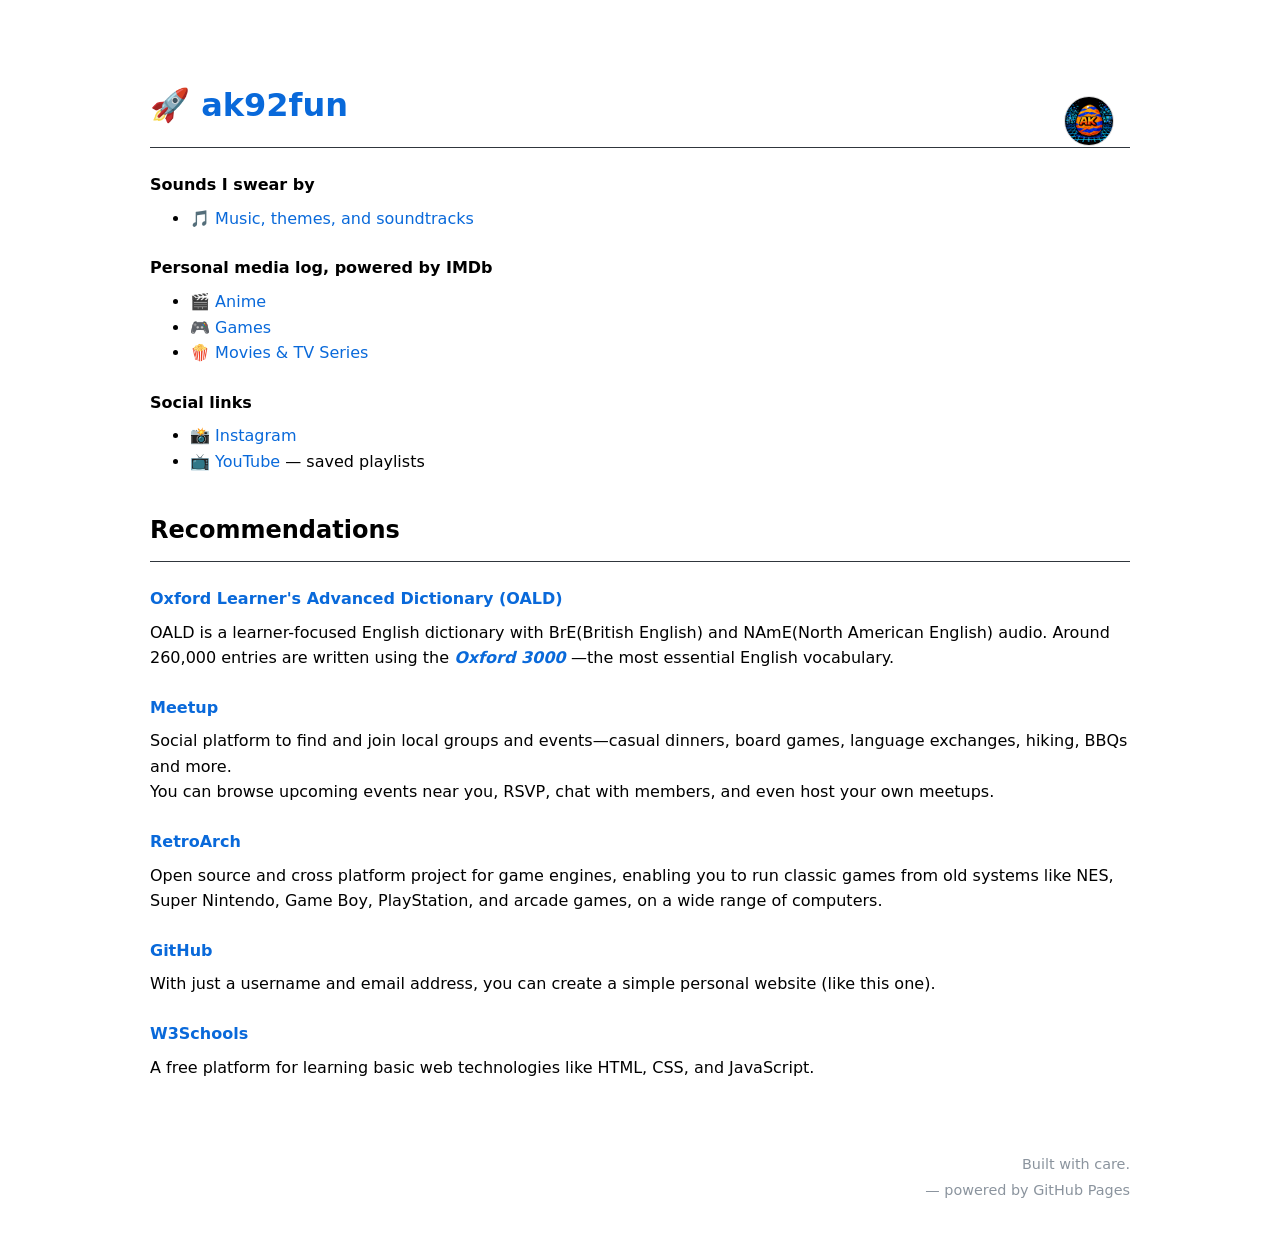
==== index.html @ 3401b142 "Add site files" ====
<!doctype html>
<html lang="en">
<head>
  <meta charset="utf-8" />
  <meta name="viewport" content="width=device-width, initial-scale=1" />
  <link rel="stylesheet" href="./css/style.css?v=3"/>
  <title>Home | 🚀 ak92fun</title>
</head>
<body>
  <main class="content container">

    <header class="site-header">
      <h1><a href="./">🚀 ak92fun</a></h1>
    
      <a class="profile-icon"
         href="https://github.com/ak92fun"
         target="_blank"
         rel="noopener noreferrer">
        <img src="/assets/images/avatar.png" alt="Profile">
      </a>
      <hr>
    </header>

    <section>
      <h4>Sounds I swear by</h4>
      <ul>
        <li>🎵 <a href="/music.html">Music, themes, and soundtracks</a></li>
      </ul>
      <h4>Personal media log, powered by <strong>IMDb</strong></h4>
      <ul>
        <li>🎬 <a href="https://www.imdb.com/list/ls563817062/?ref_=ext_shr_lnk" target="_blank" rel="noopener noreferrer">Anime</a></li>
        <li>🎮 <a href="https://www.imdb.com/list/ls563810496/?ref_=ext_shr_lnk" target="_blank" rel="noopener noreferrer">Games</a></li>
        <li>🍿 <a href="https://www.imdb.com/list/ls563817143/?ref_=ext_shr_lnk" target="_blank" rel="noopener noreferrer">Movies &amp; TV Series</a></li>
      </ul>
      <h4>Social links</h4>
      <ul>
        <li>📸 <a href="https://instagram.com/ak92fun" target="_blank" rel="noopener noreferrer" >Instagram</a></li>
        <li>📺 <a href="https://www.youtube.com/@ak92fun" target="_blank" rel="noopener noreferrer">YouTube</a> — saved playlists</li>
      </ul>
    </section>

    <section>
      <h2>Recommendations</h2>
      <hr>
      <h4>
        <a href="https://www.oxfordlearnersdictionaries.com/us" target="_blank" rel="noopener noreferrer">
          Oxford Learner's Advanced Dictionary (OALD)
        </a>
      </h4>
      <p>
        OALD is a learner-focused English dictionary with BrE(British English) and NAmE(North American English) audio.
        Around 260,000 entries are written using the
        <strong><em>
          <a href="https://www.oxfordlearnersdictionaries.com/us/wordlist/american_english/oxford3000" target="_blank" rel="noopener noreferrer">Oxford 3000</a>
        </em></strong>
        —the most essential English vocabulary.
      </p>

      <h4><a href="https://www.meetup.com" target="_blank" rel="noopener noreferrer">Meetup</a></h4>
      <p>
        Social platform to find and join local groups and events—casual dinners, board games, language exchanges,
        hiking, BBQs and more.<br />
        You can browse upcoming events near you, RSVP, chat with members, and even host your own meetups.
      </p>

      <h4><a href="https://www.retroarch.com" target="_blank" rel="noopener noreferrer">RetroArch</a></h4>
      <p>
        Open source and cross platform project for game engines, enabling you to run classic games from old systems
        like NES, Super Nintendo, Game Boy, PlayStation, and arcade games, on a wide range of computers.
      </p>

      <h4><a href="https://github.com" target="_blank" rel="noopener noreferrer">GitHub</a></h4>
      <p>
        With just a username and email address, you can create a simple personal website (like this one).
      </p>

      <h4><a href="https://www.w3schools.com" target="_blank" rel="noopener noreferrer">W3Schools</a></h4>
      <p>
        A free platform for learning basic web technologies like HTML, CSS, and JavaScript.
      </p>
    </section>
  </main>

  <footer class="site-footer container">
    <p>Built with care.</p>
    <p>— powered by GitHub Pages</p>
  </footer>
</body>
</html>
---- css/style.css ----
/* =========================
   Base (system UI)
   ========================= */
:root {
  color-scheme: light dark; /* allows native form controls to match */
}

html {
  font-family: system-ui, -apple-system, BlinkMacSystemFont, "Segoe UI", Roboto,
    Ubuntu, Cantarell, "Noto Sans", Arial, sans-serif,
    "Apple Color Emoji","Segoe UI Emoji", "Segoe UI Symbol";
  font-size: 16px;
  line-height: 1.6;
  -webkit-text-size-adjust: 100%;
}

body {
  margin: 0;
}

.container {
  max-width: 980px;
  margin: 0 auto;
  padding: 32px 16px;
}

/* =========================
   Site header
   ========================= */
.site-header {
  position: relative;
  padding: 0;
}

.content h1,
.content h2,
.content h3,
.content h4 {
  margin-top: 1.5em;
  margin-bottom: 0.5em;
}

h1 + hr, h2 + hr, h3 + hr, h4 + hr {
  margin-top: 0.4em;
}

hr + h2, hr + h3, hr + h4 {
  margin-top: 0.8em;
}

h4 + p,
h4 + ul,
h4 + ol {
  margin-top: 0.3em;
}

/* =========================
   Links
   ========================= */
a {
  color: #0969da;
  text-decoration: none;
}
a:hover {
  text-decoration: underline;
}

/* =========================
   Profile icon
   ========================= */
.profile-icon {
  position: absolute;
  top: 16px;
  right: 16px;
  z-index: 10;
}

.profile-icon img {
  width: 48px;
  height: 48px;
  border-radius: 50%;
  border: 1px solid rgba(27, 31, 36, 0.15);
  background: transparent;
  display: block;
}

.profile-icon img:hover {
  border-color: currentColor;
  box-shadow: 0 0 0 2px rgba(9, 105, 218, 0.25);
}

@media (max-width: 600px) {
  .profile-icon img {
    width: 40px;
    height: 40px;
  }
}

/* =========================
   Code (inline + blocks)
   ========================= */

/* inline code */
.content :not(pre) > code {
  font-family: ui-monospace, SFMono-Regular, SFMono, Menlo, Monaco, Consolas,
    "Liberation Mono", "Courier New", monospace;
  font-size: 0.95em;
  padding: 0.2em 0.35em;
  border-radius: 6px;
  background: rgba(175, 184, 193, 0.2);
}

/* code blocks: works for plain <pre><code> AND Rouge wrappers */
.content pre,
.content .highlight {
  border-radius: 6px;
  overflow-x: auto;
}

.content pre {
  padding: 16px;
  margin: 16px 0;
  background: #f6f8fa;
  border: 1px solid rgba(27, 31, 36, 0.15);
}

.content pre code {
  background: transparent;
  padding: 0;
}

/* Rouge wrapper (Jekyll) */
.content .highlight {
  margin: 16px 0;
  background: #f6f8fa;
  border: 1px solid rgba(27, 31, 36, 0.15);
}

.content .highlight pre {
  margin: 0;
  border: 0;
  background: transparent;
}


/* =========================
   Blockquotes
   ========================= */
blockquote {
  margin: 0.75em 0;
  padding: 0.3em 1em;
  background-color: transparent;
  border-left: 3px solid #c9d1d9;
  color: #8b949e;
}

blockquote p {
  margin: 0;
}

/* =========================
   Tables
   ========================= */
.content table {
  border-collapse: separate;
  border-spacing: 0;
  display: table;
  width: auto;
  max-width: 100%;
  overflow: hidden;

  border: 1px solid rgba(27, 31, 36, 0.15);
  border-radius: 6px;
}

.content th,
.content td {
  padding: 6px 13px;
  border-top: 1px solid rgba(27, 31, 36, 0.15);
  border-left: 1px solid rgba(27, 31, 36, 0.15);
}

.content tr > *:first-child {
  border-left: 0;
}

.content thead th {
  background: #f6f8fa;
}

.content tbody tr:nth-child(even) {
  background: rgba(175, 184, 193, 0.15);
}

/* Rounded corners via first/last cells */
.content thead tr:first-child th:first-child {
  border-top-left-radius: 6px;
}
.content thead tr:first-child th:last-child {
  border-top-right-radius: 6px;
}
.content tbody tr:last-child td:first-child {
  border-bottom-left-radius: 6px;
}
.content tbody tr:last-child td:last-child {
  border-bottom-right-radius: 6px;
}

/* =========================
   Horizontal rule
   ========================= */
hr {
  border: 0;
  border-top: 1px solid #30363d; 
  margin: 0.75em 0;
}

/* =========================
   Footer
   ========================= */

.site-footer {
  margin-top: 1em;
  padding-top: 0.5em;
  text-align: right;
  color: #8b949e;
  font-size: 0.9em;
}

.site-footer p {
  margin: 0.2em 0;
}

/* =========================
   Dark mode overrides
   ========================= */
@media (prefers-color-scheme: dark) {
  body {
    background: #0d1117;
    color: #c9d1d9;
  }
  
  a {
    color: #58a6ff;
  }
  
  .profile-icon img {
    border-color: #30363d;
    background: #0d1117;
  }
  
  /* inline code */
  .content :not(pre) > code {
    background: rgba(110, 118, 129, 0.4);
  }
  
  /* code blocks + rouge wrappers */
  .content pre,
  .content .highlight {
    background: #161b22;
    border-color: #30363d;
  }
  
  /* tables */
  .content table {
    border-color: #30363d;
  }
  
  .content th,
  .content td {
    border-top-color: #30363d;
    border-left-color: #30363d;
  }
  
  .content thead th {
    background: #161b22;
  }
  
  .content tbody tr:nth-child(even) {
    background: rgba(110, 118, 129, 0.15);
  }
  
  .content hr {
    border-top-color: #30363d;
  }
}
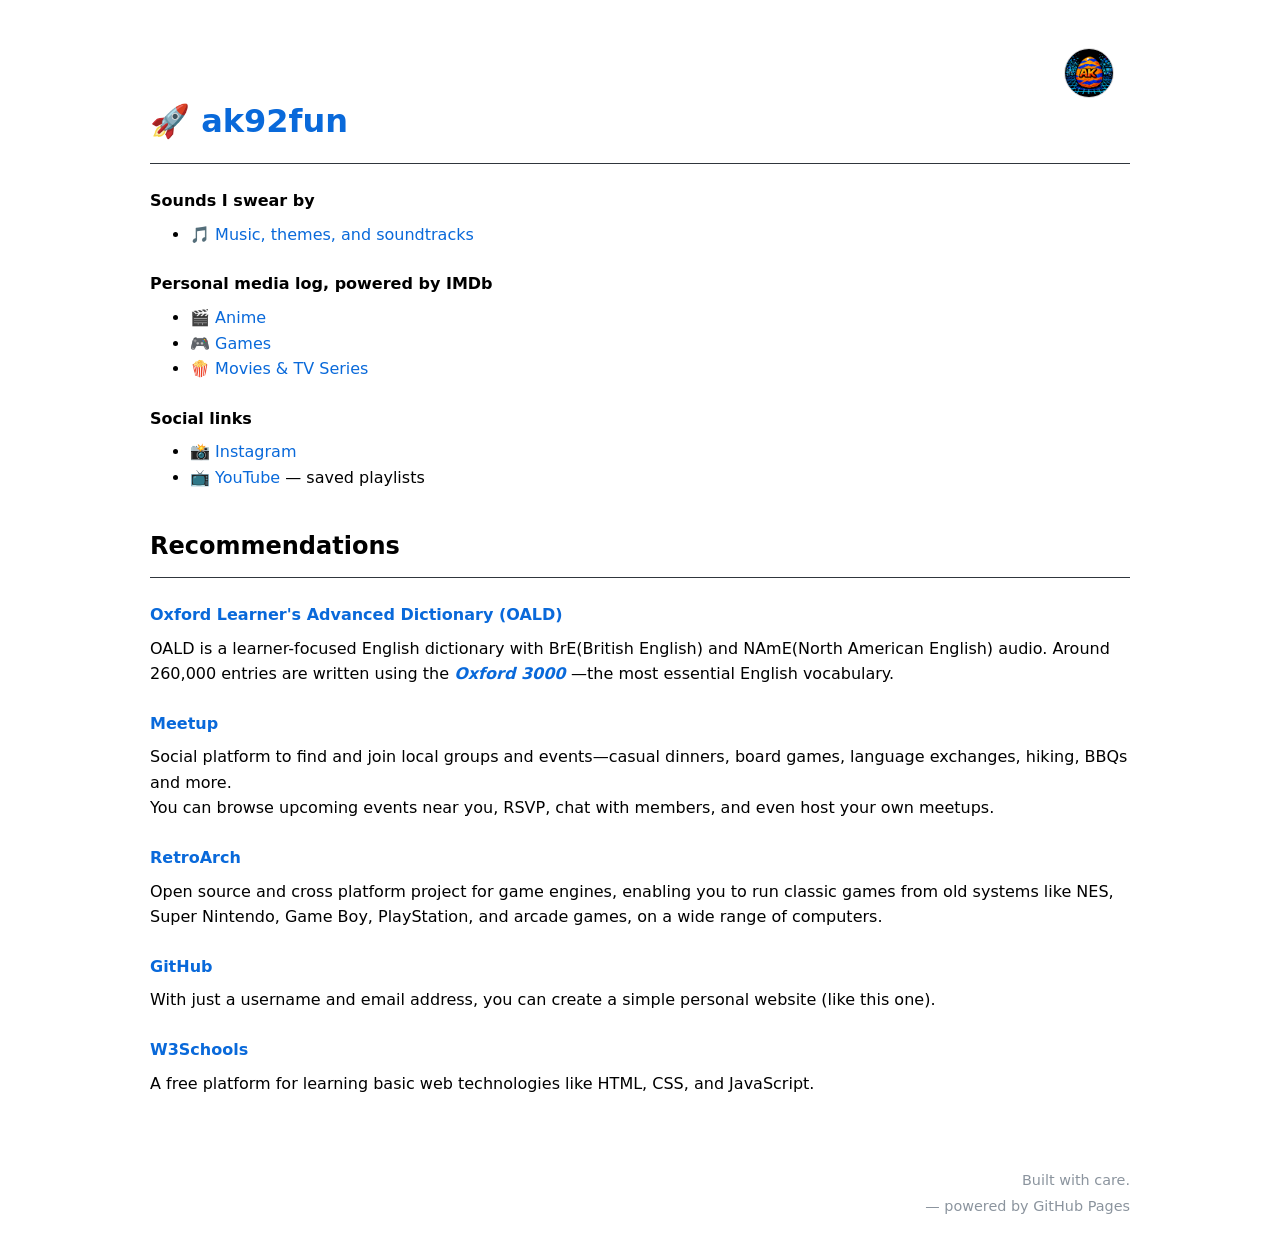
==== commit 68a13dce: "Fix avatar position and normalize tag formatting" ====
--- a/index.html
+++ b/index.html
@@ -1,8 +1,8 @@
 <!doctype html>
 <html lang="en">
 <head>
-  <meta charset="utf-8" />
-  <meta name="viewport" content="width=device-width, initial-scale=1" />
+  <meta charset="utf-8"/>
+  <meta name="viewport" content="width=device-width, initial-scale=1"/>
   <link rel="stylesheet" href="./css/style.css?v=3"/>
   <title>Home | 🚀 ak92fun</title>
 </head>
--- a/css/style.css
+++ b/css/style.css
@@ -29,7 +29,11 @@
    ========================= */
 .site-header {
   position: relative;
-  padding: 0;
+  padding-top: 16px;
+}
+
+.site-header h1 {
+  margin-top: 0;
 }
 
 .content h1,
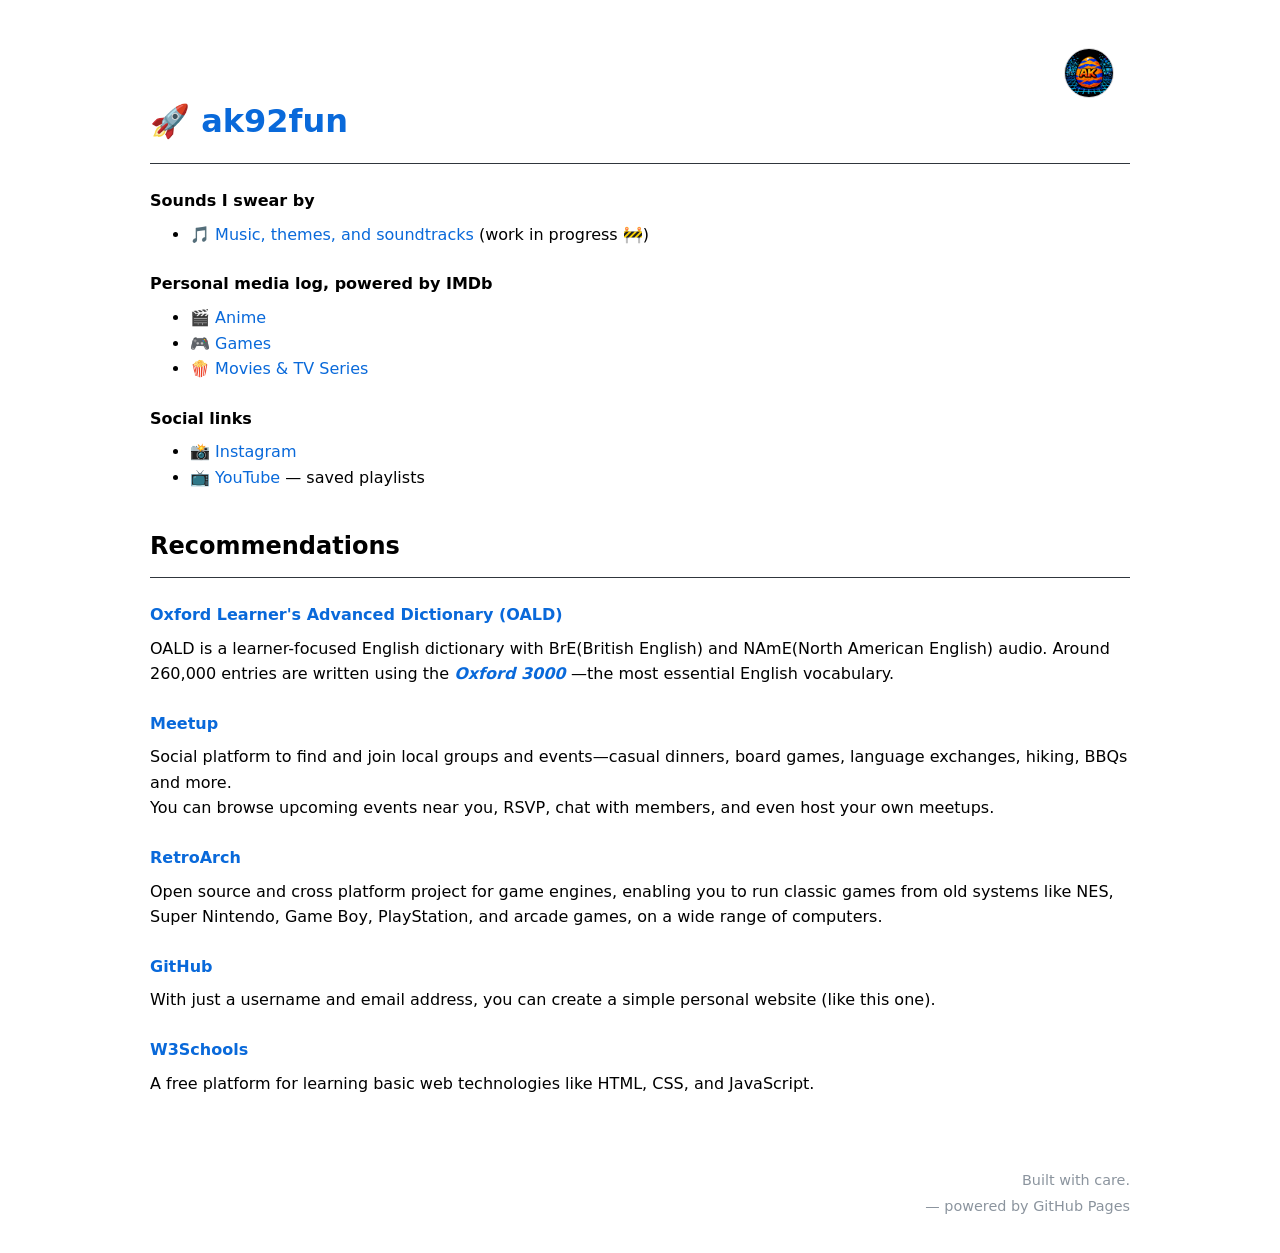
==== commit 713c8077: "Edit music.html, add copy button" ====
--- a/index.html
+++ b/index.html
@@ -24,7 +24,7 @@
     <section>
       <h4>Sounds I swear by</h4>
       <ul>
-        <li>🎵 <a href="/music.html">Music, themes, and soundtracks</a></li>
+        <li>🎵 <a href="/music.html">Music, themes, and soundtracks</a> (work in progress 🚧)</li>
       </ul>
       <h4>Personal media log, powered by <strong>IMDb</strong></h4>
       <ul>
--- a/css/style.css
+++ b/css/style.css
@@ -211,6 +211,27 @@
 }
 
 /* =========================
+   Table copy button
+   ========================= */
+.content .copy-row-btn {
+  font: inherit;
+  padding: 6px 10px;
+  border-radius: 8px;
+  border: 1px solid rgba(27, 31, 36, 0.2);
+  background: transparent;
+  cursor: pointer;
+}
+
+.content .copy-row-btn:hover {
+  border-color: currentColor;
+}
+
+.content .copy-row-btn:disabled {
+  opacity: 0.7;
+  cursor: default;
+}
+
+/* =========================
    Horizontal rule
    ========================= */
 hr {
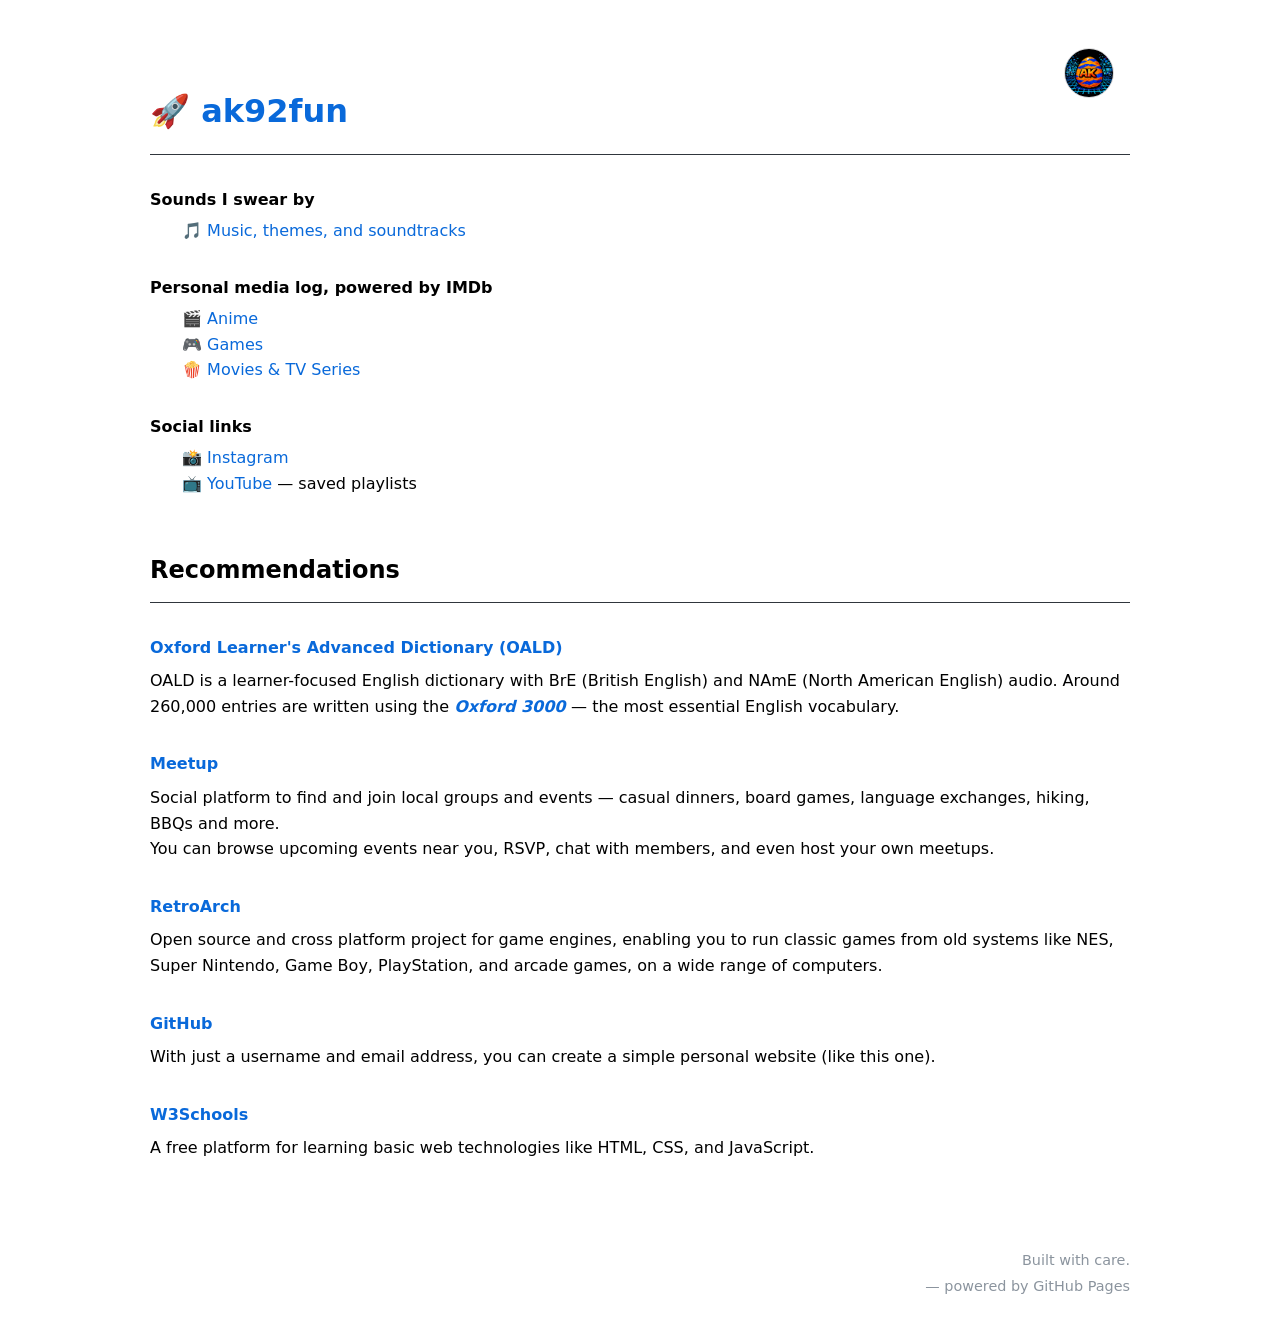
==== commit bea326ac: "Refine HTML formatting and external link handling - Polish music page layout and spacing - Centraliz" ====
--- a/index.html
+++ b/index.html
@@ -1,89 +1,152 @@
 <!doctype html>
 <html lang="en">
-<head>
-  <meta charset="utf-8"/>
-  <meta name="viewport" content="width=device-width, initial-scale=1"/>
-  <link rel="stylesheet" href="./css/style.css?v=3"/>
-  <title>Home | 🚀 ak92fun</title>
-</head>
-<body>
-  <main class="content container">
+  <head>
+    <meta charset="utf-8">
+    <meta name="viewport" content="width=device-width, initial-scale=1">
+    <link rel="stylesheet" href="./css/style.css?v=3">
+    <title>Home | 🚀 ak92fun</title>
+  </head>
 
-    <header class="site-header">
-      <h1><a href="./">🚀 ak92fun</a></h1>
-    
-      <a class="profile-icon"
-         href="https://github.com/ak92fun"
-         target="_blank"
-         rel="noopener noreferrer">
-        <img src="/assets/images/avatar.png" alt="Profile">
-      </a>
-      <hr>
-    </header>
+  <body>
+    <main class="content container">
+      <header class="site-header">
+        <h1><a href="./">🚀 ak92fun</a></h1>
 
-    <section>
-      <h4>Sounds I swear by</h4>
-      <ul>
-        <li>🎵 <a href="/music.html">Music, themes, and soundtracks</a> (work in progress 🚧)</li>
-      </ul>
-      <h4>Personal media log, powered by <strong>IMDb</strong></h4>
-      <ul>
-        <li>🎬 <a href="https://www.imdb.com/list/ls563817062/?ref_=ext_shr_lnk" target="_blank" rel="noopener noreferrer">Anime</a></li>
-        <li>🎮 <a href="https://www.imdb.com/list/ls563810496/?ref_=ext_shr_lnk" target="_blank" rel="noopener noreferrer">Games</a></li>
-        <li>🍿 <a href="https://www.imdb.com/list/ls563817143/?ref_=ext_shr_lnk" target="_blank" rel="noopener noreferrer">Movies &amp; TV Series</a></li>
-      </ul>
-      <h4>Social links</h4>
-      <ul>
-        <li>📸 <a href="https://instagram.com/ak92fun" target="_blank" rel="noopener noreferrer" >Instagram</a></li>
-        <li>📺 <a href="https://www.youtube.com/@ak92fun" target="_blank" rel="noopener noreferrer">YouTube</a> — saved playlists</li>
-      </ul>
-    </section>
+        <a
+          class="profile-icon external"
+          href="https://github.com/ak92fun"
+        >
+          <img src="/assets/images/avatar.png" alt="Profile">
+        </a>
 
-    <section>
-      <h2>Recommendations</h2>
-      <hr>
-      <h4>
-        <a href="https://www.oxfordlearnersdictionaries.com/us" target="_blank" rel="noopener noreferrer">
-          Oxford Learner's Advanced Dictionary (OALD)
-        </a>
-      </h4>
-      <p>
-        OALD is a learner-focused English dictionary with BrE(British English) and NAmE(North American English) audio.
-        Around 260,000 entries are written using the
-        <strong><em>
-          <a href="https://www.oxfordlearnersdictionaries.com/us/wordlist/american_english/oxford3000" target="_blank" rel="noopener noreferrer">Oxford 3000</a>
-        </em></strong>
-        —the most essential English vocabulary.
-      </p>
+        <hr>
+      </header>
 
-      <h4><a href="https://www.meetup.com" target="_blank" rel="noopener noreferrer">Meetup</a></h4>
-      <p>
-        Social platform to find and join local groups and events—casual dinners, board games, language exchanges,
-        hiking, BBQs and more.<br />
-        You can browse upcoming events near you, RSVP, chat with members, and even host your own meetups.
-      </p>
+      <section>
+        <h4>Sounds I swear by</h4>
+        <ul>
+          <li>🎵 <a href="/music.html">Music, themes, and soundtracks</a></li>
+        </ul>
 
-      <h4><a href="https://www.retroarch.com" target="_blank" rel="noopener noreferrer">RetroArch</a></h4>
-      <p>
-        Open source and cross platform project for game engines, enabling you to run classic games from old systems
-        like NES, Super Nintendo, Game Boy, PlayStation, and arcade games, on a wide range of computers.
-      </p>
+        <h4>Personal media log, powered by <strong>IMDb</strong></h4>
+        <ul>
+          <li>
+            🎬
+            <a
+              class="external"
+              href="https://www.imdb.com/list/ls563817062/?ref_=ext_shr_lnk"
+            >Anime</a>
+          </li>
+          <li>
+            🎮
+            <a
+              class="external"
+              href="https://www.imdb.com/list/ls563810496/?ref_=ext_shr_lnk"
+            >Games</a>
+          </li>
+          <li>
+            🍿
+            <a
+              class="external"
+              href="https://www.imdb.com/list/ls563817143/?ref_=ext_shr_lnk"
+            >Movies &amp; TV Series</a>
+          </li>
+        </ul>
 
-      <h4><a href="https://github.com" target="_blank" rel="noopener noreferrer">GitHub</a></h4>
-      <p>
-        With just a username and email address, you can create a simple personal website (like this one).
-      </p>
+        <h4>Social links</h4>
+        <ul>
+          <li>
+            📸
+            <a
+              class="external"
+              href="https://instagram.com/ak92fun"
+            >Instagram</a>
+          </li>
+          <li>
+            📺
+            <a
+              class="external"
+              href="https://www.youtube.com/@ak92fun"
+            >YouTube</a>
+            — saved playlists
+          </li>
+        </ul>
+      </section>
 
-      <h4><a href="https://www.w3schools.com" target="_blank" rel="noopener noreferrer">W3Schools</a></h4>
-      <p>
-        A free platform for learning basic web technologies like HTML, CSS, and JavaScript.
-      </p>
-    </section>
-  </main>
+      <section>
+        <h2>Recommendations</h2>
+        <hr>
 
-  <footer class="site-footer container">
-    <p>Built with care.</p>
-    <p>— powered by GitHub Pages</p>
-  </footer>
-</body>
+        <h4>
+          <a
+            class="external"
+            href="https://www.oxfordlearnersdictionaries.com/us"
+          >
+            Oxford Learner's Advanced Dictionary (OALD)
+          </a>
+        </h4>
+        <p>
+          OALD is a learner-focused English dictionary with BrE (British English) and
+          NAmE (North American English) audio. Around 260,000 entries are written using the
+          <strong><em>
+            <a
+              class="external"
+              href="https://www.oxfordlearnersdictionaries.com/us/wordlist/american_english/oxford3000"
+            >Oxford 3000</a>
+          </em></strong>
+          — the most essential English vocabulary.
+        </p>
+
+        <h4>
+          <a
+            class="external"
+            href="https://www.meetup.com"
+          >Meetup</a>
+        </h4>
+        <p>
+          Social platform to find and join local groups and events — casual dinners, board games,
+          language exchanges, hiking, BBQs and more.<br>
+          You can browse upcoming events near you, RSVP, chat with members, and even host your own meetups.
+        </p>
+
+        <h4>
+          <a
+            class="external"
+            href="https://www.retroarch.com"
+          >RetroArch</a>
+        </h4>
+        <p>
+          Open source and cross platform project for game engines, enabling you to run classic games from old systems
+          like NES, Super Nintendo, Game Boy, PlayStation, and arcade games, on a wide range of computers.
+        </p>
+
+        <h4>
+          <a
+            class="external"
+            href="https://github.com"
+          >GitHub</a>
+        </h4>
+        <p>
+          With just a username and email address, you can create a simple personal website (like this one).
+        </p>
+
+        <h4>
+          <a
+            class="external"
+            href="https://www.w3schools.com"
+          >W3Schools</a>
+        </h4>
+        <p>
+          A free platform for learning basic web technologies like HTML, CSS, and JavaScript.
+        </p>
+      </section>
+    </main>
+
+    <footer class="site-footer container">
+      <p>Built with care.</p>
+      <p>— powered by GitHub Pages</p>
+    </footer>
+
+    <script src="/js/site.js"></script>
+  </body>
 </html>
--- a/css/style.css
+++ b/css/style.css
@@ -3,6 +3,11 @@
    ========================= */
 :root {
   color-scheme: light dark; /* allows native form controls to match */
+  
+  /* Accent system */
+  --accent-link: #0969da;
+  --accent-link-hover: #0969da;
+  --accent-muted: #8b949e;
 }
 
 html {
@@ -30,41 +35,86 @@
 .site-header {
   position: relative;
   padding-top: 16px;
+  margin-bottom: 2em;
 }
 
 .site-header h1 {
   margin-top: 0;
+  margin-bottom: 0.15em;
+}
+
+.site-header hr {
+  width: 100%;
+}
+
+/* =========================
+   Content typography rhythm
+   ========================= */
+.content section + section {
+  margin-top: 3.5em;
 }
 
 .content h1,
 .content h2,
 .content h3,
 .content h4 {
-  margin-top: 1.5em;
-  margin-bottom: 0.5em;
-}
-
-h1 + hr, h2 + hr, h3 + hr, h4 + hr {
-  margin-top: 0.4em;
-}
-
-hr + h2, hr + h3, hr + h4 {
-  margin-top: 0.8em;
+  margin: 1.2em 0 0.5em;
+}
+
+.content hr {
+  border: 0;
+  border-top: 1px solid #30363d;
+  margin: 0.2em 0 0.9em;
+}
+
+.content hr + h4 {
+  margin-top: 2em;
+}
+
+.content h1 + hr,
+.content h2 + hr,
+.content h3 + hr,
+.content h4 + hr {
+  margin-top: 0.25em;
 }
 
 h4 + p,
 h4 + ul,
 h4 + ol {
   margin-top: 0.3em;
+  margin-bottom: 2em;
+}
+
+.content h2 + h3,
+.content h3 + h3,
+.content h3 + h4 {
+  margin-top: 2em;
+}
+
+/* =========================
+   Lists
+   ========================= */
+.content ul {
+  list-style: none;
+  padding-left: 2em;
+  margin-left: 0;
+}
+
+li {
+  margin: 0.2em 0;
+  line-height: 1.4;
 }
 
 /* =========================
    Links
    ========================= */
 a {
-  color: #0969da;
+  color: var(--accent-link);
   text-decoration: none;
-}
+  text-decoration-thickness: 1.5px;
+  text-underline-offset: 0.15em;
+}
+
 a:hover {
   text-decoration: underline;
 }
@@ -88,9 +138,10 @@
   display: block;
 }
 
+
 .profile-icon img:hover {
-  border-color: currentColor;
-  box-shadow: 0 0 0 2px rgba(9, 105, 218, 0.25);
+  border-color: var(--accent-link);
+  box-shadow: 0 0 0 2px color-mix(in srgb, var(--accent-link) 25%, transparent);
 }
 
 @media (max-width: 600px) {
@@ -103,7 +154,6 @@
 /* =========================
    Code (inline + blocks)
    ========================= */
-
 /* inline code */
 .content :not(pre) > code {
   font-family: ui-monospace, SFMono-Regular, SFMono, Menlo, Monaco, Consolas,
@@ -133,7 +183,6 @@
   padding: 0;
 }
 
-/* Rouge wrapper (Jekyll) */
 .content .highlight {
   margin: 16px 0;
   background: #f6f8fa;
@@ -145,7 +194,6 @@
   border: 0;
   background: transparent;
 }
-
 
 /* =========================
    Blockquotes
@@ -163,87 +211,256 @@
 }
 
 /* =========================
-   Tables
+   Table
    ========================= */
 .content table {
-  border-collapse: separate;
-  border-spacing: 0;
-  display: table;
-  width: auto;
+  border-collapse: collapse;
+  background: transparent;
+  width: max-content;
   max-width: 100%;
-  overflow: hidden;
-
-  border: 1px solid rgba(27, 31, 36, 0.15);
-  border-radius: 6px;
-}
-
+}
+
+.content thead,
+.content tbody,
+.content tr,
 .content th,
 .content td {
-  padding: 6px 13px;
-  border-top: 1px solid rgba(27, 31, 36, 0.15);
-  border-left: 1px solid rgba(27, 31, 36, 0.15);
-}
-
-.content tr > *:first-child {
-  border-left: 0;
+  background: transparent;
+}
+
+.content th,
+.content td {
+  padding: 0 10px;
+  line-height: 0.9;
+  white-space: nowrap;
+  border: 0;
 }
 
 .content thead th {
-  background: #f6f8fa;
-}
-
-.content tbody tr:nth-child(even) {
-  background: rgba(175, 184, 193, 0.15);
-}
-
-/* Rounded corners via first/last cells */
-.content thead tr:first-child th:first-child {
-  border-top-left-radius: 6px;
-}
-.content thead tr:first-child th:last-child {
-  border-top-right-radius: 6px;
-}
-.content tbody tr:last-child td:first-child {
-  border-bottom-left-radius: 6px;
-}
-.content tbody tr:last-child td:last-child {
-  border-bottom-right-radius: 6px;
+  padding-bottom: 10px;
+}
+
+.content tbody td {
+  padding-top: 0;
+  padding-bottom: 0;
+}
+
+/* Default alignment */
+.content th {
+  font-size: 1.15em;
+  font-weight: 600;
+  text-align: center;
+}
+
+.content td {
+  text-align: left;
+}
+
+.content th.center,
+.content td.center {
+  text-align: center;
+}
+
+.content th.num,
+.content td.num {
+  text-align: right;
 }
 
 /* =========================
    Table copy button
    ========================= */
+/* Keep the Copy column a stable width (prevents table jiggle) */
+.content th.copy-col,
+.content td.copy-col {
+  width: 44px;
+  padding: 0 6px;
+  text-align: center;
+}
+
+/* Align the "Copy" header with the other headers */
+.content thead th.copy-col {
+  vertical-align: middle;
+  line-height: 1.2;      /* override global 0.9 */
+  padding-bottom: 10px;  /* match .content thead th */
+}
+
+/* Fixed-size button so icon/✓/✕ never changes row height */
 .content .copy-row-btn {
-  font: inherit;
-  padding: 6px 10px;
-  border-radius: 8px;
-  border: 1px solid rgba(27, 31, 36, 0.2);
+  width: 28px;
+  height: 28px;
   background: transparent;
+  border: none;
+  padding: 0;
   cursor: pointer;
-}
-
-.content .copy-row-btn:hover {
-  border-color: currentColor;
+  color: var(--accent-link);
+  display: inline-flex;
+  align-items: center;
+  justify-content: center;
+  line-height: 1;
+  position: relative;
 }
 
 .content .copy-row-btn:disabled {
-  opacity: 0.7;
   cursor: default;
-}
-
-/* =========================
-   Horizontal rule
-   ========================= */
-hr {
-  border: 0;
-  border-top: 1px solid #30363d; 
-  margin: 0.75em 0;
+  opacity: 0.8;
+}
+
+/* Base icon geometry */
+.copy-icon,
+.status-icon {
+  width: 20px;
+  height: 20px;
+  display: inline-block;
+  vertical-align: -0.125em;
+  fill: none;
+  stroke: currentColor;
+}
+
+/* Copy icon: rounded */
+.copy-icon {
+  stroke-width: 1.8;
+  stroke-linecap: round;
+  stroke-linejoin: round;
+}
+
+/* Status icons: ultra-sharp */
+.status-icon {
+  stroke-width: 2;
+  stroke-linecap: butt;
+  stroke-linejoin: miter;
+}
+
+/* =========================
+   Legend
+   ========================= */
+.console-legend {
+  font-size: 0.9em;
+  color: #8b949e;
+  margin: 1em 0 1.25em 1.75em;
+}
+
+.console-legend ul {
+  padding-left: 1.25em;
+}
+
+.console-legend li {
+  margin: 0.15em 0;
+  line-height: 1.3;
+}
+
+.console-legend summary {
+  display: inline-flex;
+  align-items: center;
+  gap: 0.45em;
+  font-weight: 600;
+  cursor: pointer;
+  user-select: none;
+  list-style: none;
+}
+
+.console-legend summary::-webkit-details-marker {
+  display: none;
+}
+
+.console-legend summary::before {
+  content: "";
+  width: 0;
+  height: 0;
+  border-left: 6px solid #8b949e;
+  border-top: 5px solid transparent;
+  border-bottom: 5px solid transparent;
+}
+
+.console-legend[open] > summary::before,
+.console-legend details[open] > summary::before {
+  transform: rotate(90deg);
+}
+
+/* ==================
+   Section meta links
+   ================== */
+.music-section .section-meta {
+ /* display: inline-block; */
+  display: block;
+  width: fit-content;
+  font-size: 0.9em;
+  color: var(--accent-link);
+  margin: 1em 0 1.25em 1.75em;
+}
+
+/* =========================
+   Collapsible music sections
+   ========================= */
+.music-section {
+  margin: 0.1em 0;
+}
+
+.music-section > summary {
+  display: inline-flex;
+  align-items: center;
+  gap: 0.5em;
+  cursor: pointer;
+  user-select: none;
+  list-style: none;
+}
+
+.music-section > summary::-webkit-details-marker {
+  display: none;
+}
+
+.music-section > summary::before {
+  content: "";
+  width: 0;
+  height: 0;
+  border-left: 6px solid currentColor;
+  border-top: 5px solid transparent;
+  border-bottom: 5px solid transparent;
+}
+
+.music-section[open] > summary::before {
+  transform: rotate(90deg);
+}
+
+/* prevent <h1>/<h2> default margins from pushing layout around */
+.music-section > summary > h1,
+.music-section > summary > h2,
+.music-section > summary > h3 {
+  margin: 0;
+}
+
+.music-section > table {
+  margin-top: 1.5em;
+  margin-bottom: 1.5em;
+}
+
+/* =========================
+   Page: Music
+   ========================= */
+.page-music .content.container {
+  padding-left: 0;
+  padding-right: 0;
+}
+
+.music-block {
+  width: fit-content;
+  overflow-x: auto;
+  padding: 0 16px;
+  box-sizing: border-box;
+}
+
+.music-block .site-header hr {
+  margin-top: 0.15em;
+  margin-bottom: 1.1em;
+}
+
+.music-block > .site-header,
+.music-block > section {
+  padding: 0;
 }
 
 /* =========================
    Footer
    ========================= */
-
 .site-footer {
   margin-top: 1em;
   padding-top: 0.5em;
@@ -260,13 +477,18 @@
    Dark mode overrides
    ========================= */
 @media (prefers-color-scheme: dark) {
+  :root {
+    --accent-link: #58a6ff;
+    --accent-link-hover: #58a6ff;
+  }
+  
   body {
     background: #0d1117;
     color: #c9d1d9;
   }
-  
+
   a {
-    color: #58a6ff;
+    color: var(--accent-link);
   }
   
   .profile-icon img {
@@ -285,27 +507,10 @@
     background: #161b22;
     border-color: #30363d;
   }
-  
-  /* tables */
-  .content table {
-    border-color: #30363d;
-  }
-  
-  .content th,
-  .content td {
-    border-top-color: #30363d;
-    border-left-color: #30363d;
-  }
-  
-  .content thead th {
-    background: #161b22;
-  }
-  
-  .content tbody tr:nth-child(even) {
-    background: rgba(110, 118, 129, 0.15);
-  }
-  
-  .content hr {
-    border-top-color: #30363d;
-  }
-}
+
+  /* legends */
+  .console-legend {
+    color: #8b949e;
+  }
+}
+
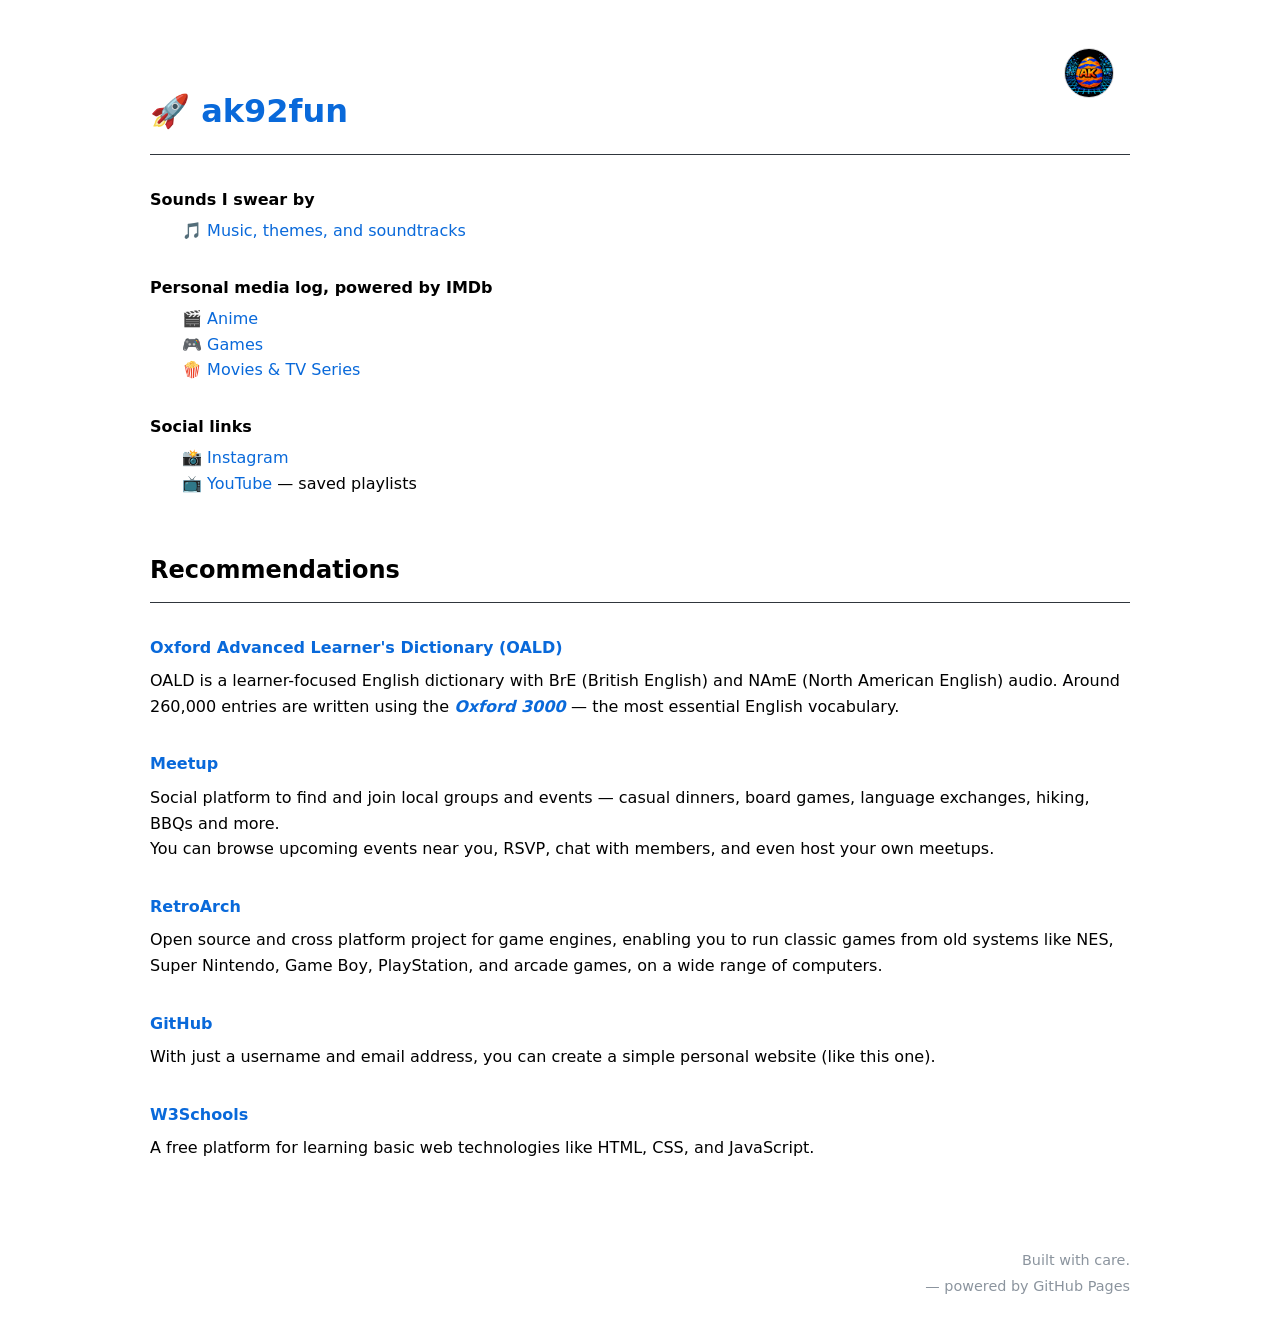
==== commit 4aa434b7: "Fix typo, adjust music page margin, populate General table, add Anime table data - Fixed dictionary " ====
--- a/index.html
+++ b/index.html
@@ -82,7 +82,7 @@
             class="external"
             href="https://www.oxfordlearnersdictionaries.com/us"
           >
-            Oxford Learner's Advanced Dictionary (OALD)
+            Oxford Advanced Learner's Dictionary (OALD)
           </a>
         </h4>
         <p>
--- a/css/style.css
+++ b/css/style.css
@@ -211,7 +211,7 @@
 }
 
 /* =========================
-   Table
+   Tables
    ========================= */
 .content table {
   border-collapse: collapse;
@@ -437,6 +437,8 @@
    Page: Music
    ========================= */
 .page-music .content.container {
+  max-width: none;
+  margin-left: 0;
   padding-left: 0;
   padding-right: 0;
 }
@@ -456,6 +458,20 @@
 .music-block > .site-header,
 .music-block > section {
   padding: 0;
+}
+
+/* Use JS to set the "target width" for the header/hr */
+.music-block {
+  /* fallback: normal behavior until JS runs */
+  --music-max-width: auto;
+}
+
+.music-block > .site-header {
+  width: var(--music-max-width);
+}
+
+.music-block > .site-header hr {
+  width: 100%;
 }
 
 /* =========================
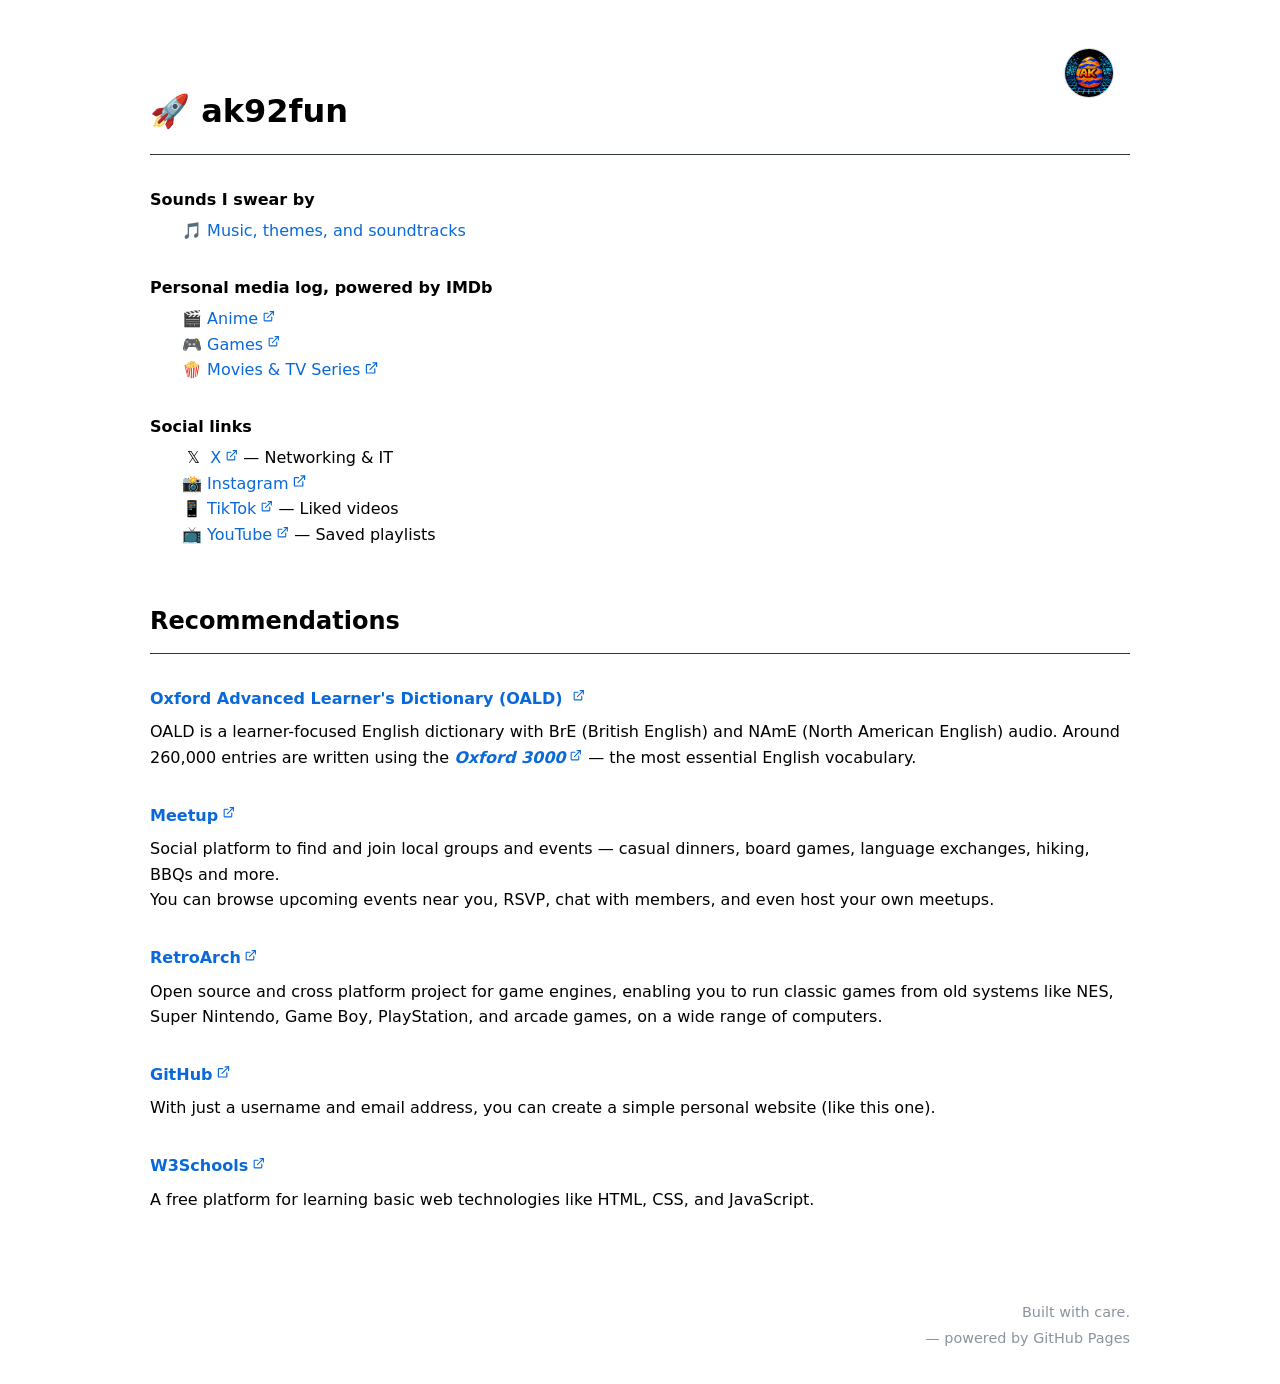
==== commit 7ece11cb: "Remove unused homepage link and add external link icons" ====
--- a/index.html
+++ b/index.html
@@ -10,7 +10,7 @@
   <body>
     <main class="content container">
       <header class="site-header">
-        <h1><a href="./">🚀 ak92fun</a></h1>
+        <h1>🚀 ak92fun</h1>
 
         <a
           class="profile-icon external"
@@ -56,6 +56,14 @@
         <h4>Social links</h4>
         <ul>
           <li>
+            &nbsp;𝕏&nbsp;
+            <a
+              class="external"
+              href="https://x.com/ak92fun"
+            >X</a>
+            — Networking &amp; IT
+          </li>
+          <li>
             📸
             <a
               class="external"
@@ -63,12 +71,19 @@
             >Instagram</a>
           </li>
           <li>
+            📱
+            <a
+              class="external"
+              href="https://www.tiktok.com/@ak92fun"
+            >TikTok</a>
+            — Liked videos
+          <li>
             📺
             <a
               class="external"
               href="https://www.youtube.com/@ak92fun"
             >YouTube</a>
-            — saved playlists
+            — Saved playlists
           </li>
         </ul>
       </section>
--- a/css/style.css
+++ b/css/style.css
@@ -117,6 +117,30 @@
 
 a:hover {
   text-decoration: underline;
+}
+
+/* =========================
+   External link icon
+   ========================= */
+a.external:not(.profile-icon)::after {
+  content: "";
+  display: inline-block;
+  width: 0.85em;
+  height: 0.85em;
+  margin-left: 0.22em;
+  vertical-align: 0.05em;
+
+  background-color: currentColor;
+
+  -webkit-mask-image: url("data:image/svg+xml,%3Csvg xmlns='http://www.w3.org/2000/svg' fill='none' viewBox='0 0 24 24' stroke-width='2' stroke='black'%3E%3Cpath stroke-linecap='round' stroke-linejoin='round' d='M18 13v6a1 1 0 0 1-1 1H5a1 1 0 0 1-1-1V7a1 1 0 0 1 1-1h6'/%3E%3Cpath stroke-linecap='round' stroke-linejoin='round' d='M15 3h6v6'/%3E%3Cpath stroke-linecap='round' stroke-linejoin='round' d='M10 14 21 3'/%3E%3C/svg%3E");
+
+  mask-image: url("data:image/svg+xml,%3Csvg xmlns='http://www.w3.org/2000/svg' fill='none' viewBox='0 0 24 24' stroke-width='2' stroke='black'%3E%3Cpath stroke-linecap='round' stroke-linejoin='round' d='M18 13v6a1 1 0 0 1-1 1H5a1 1 0 0 1-1-1V7a1 1 0 0 1 1-1h6'/%3E%3Cpath stroke-linecap='round' stroke-linejoin='round' d='M15 3h6v6'/%3E%3Cpath stroke-linecap='round' stroke-linejoin='round' d='M10 14 21 3'/%3E%3C/svg%3E");
+
+  -webkit-mask-repeat: no-repeat;
+  mask-repeat: no-repeat;
+
+  -webkit-mask-size: contain;
+  mask-size: contain;
 }
 
 /* =========================
@@ -475,6 +499,40 @@
 }
 
 /* =========================
+   Random pick
+   ========================= */
+.random-pick {
+  margin: 1rem 0;
+  display: flex;
+  align-items: center;
+  gap: 0.75rem;
+  flex-wrap: wrap;
+}
+
+#randomPickBtn {
+  appearance: none;
+  background: transparent;
+  color: inherit;
+  border: 1px solid currentColor;
+  border-radius: 5px;
+  padding: 0.35rem 0.8rem;
+  font: inherit;
+  font-size: 0.9rem;
+  line-height: 1.2;
+  cursor: pointer;
+}
+
+#randomPickBtn:active {
+  color: var(--accent-muted);
+  border-color: var(--accent-muted);
+}
+
+.random-pick-result {
+  margin-top: 0.75rem;
+  min-height: var(--random-pick-reserve, 0px);
+}
+
+/* =========================
    Footer
    ========================= */
 .site-footer {
